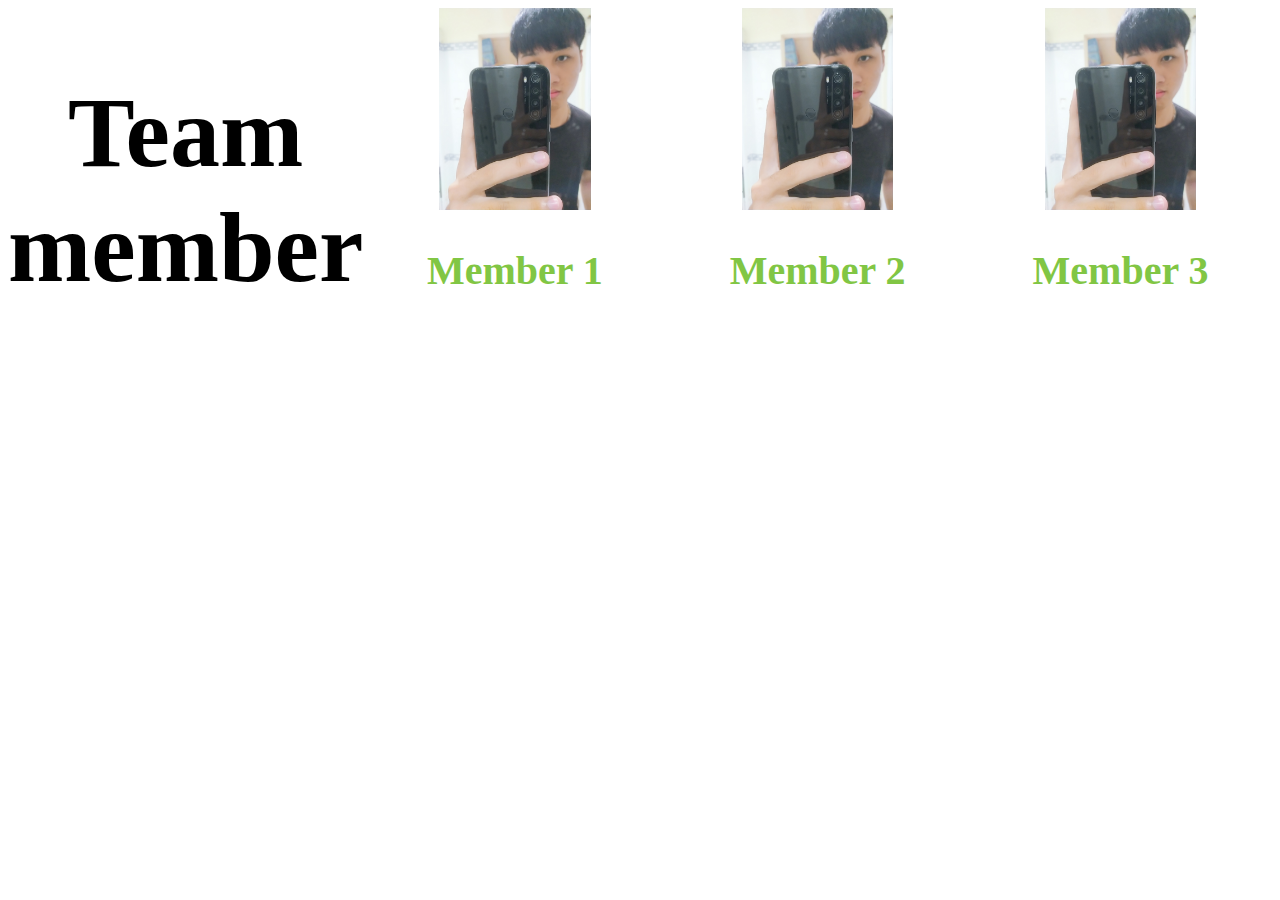
==== index.html @ ab459530 "Initial commit" ====
<!DOCTYPE html>
<html lang="en">
<head>
    <meta charset="UTF-8">
    <meta http-equiv="X-UA-Compatible" content="IE=edge">
    <meta name="viewport" content="width=device-width, initial-scale=1.0">
	<title>Team member</title>
    <link rel="stylesheet" href="/styles.css">
</head>
<body>
	<div class="wrapper">
		<h1>Team member</h1>
		<div class="team">
			<div class="member">
				<div class="member-img">
					<img src="./img/namlehoai.jpg"  usemap="#member1">
					<map name="member1">
					<area shape="rect" coords="81,4,177,87" href="./members/namlehoai.html" title="Le Hoai Nam">
				</map>
				</div>
				<h2> Member 1 </h2>
				
			</div>
			<div class="member">
				<div class="member-img">
					<img src="./img/namlehoai.jpg" usemap="#member2">
					<map name="member2">
					<area shape="rect" coords="60,15,200,186" href="./members/namlehoai.html" title="Le Hoai Nam"> 
					</map>
				</div>
				<h2> Member 2</h2>
				
			</div>
			<div class="member">
				<div class="member-img">
					<img src="./img/namlehoai.jpg" usemap="#member3">
					<map name="member3">
					<area shape="rect" coords="60,15,200,186" href="./members/namlehoai.html" title="Le Hoai Nam"> 
					</map>
				</div>
				<h2> Member 3</h2>
				
			</div>
		</div>
	</div>
</body>
</html>
---- styles.css ----
.wrapper h1{
    font-family: 'Allura', cursive;
    font-size: 100px;
    margin-bottom: 60px;
    text-align: center;
}

.team{
    display:flex;
    text-align: center;
    width: auto;
    justify-content: center;

}

.member{
	width: 33.33%;
	float: left;
	padding-left: 0px;
}
.member h2{
    color: #81c644;
    font-size: 40px;
}

.member img{
    width: 50%;

}

.member-image{
    width: 10%;
    display: inline-flex ;

}

/* .info{
    margin-left: 200px;
    margin-bottom: 800px;
} */

.wrapper{
    display: flex;
}

.info{
    display: inline-block;

}
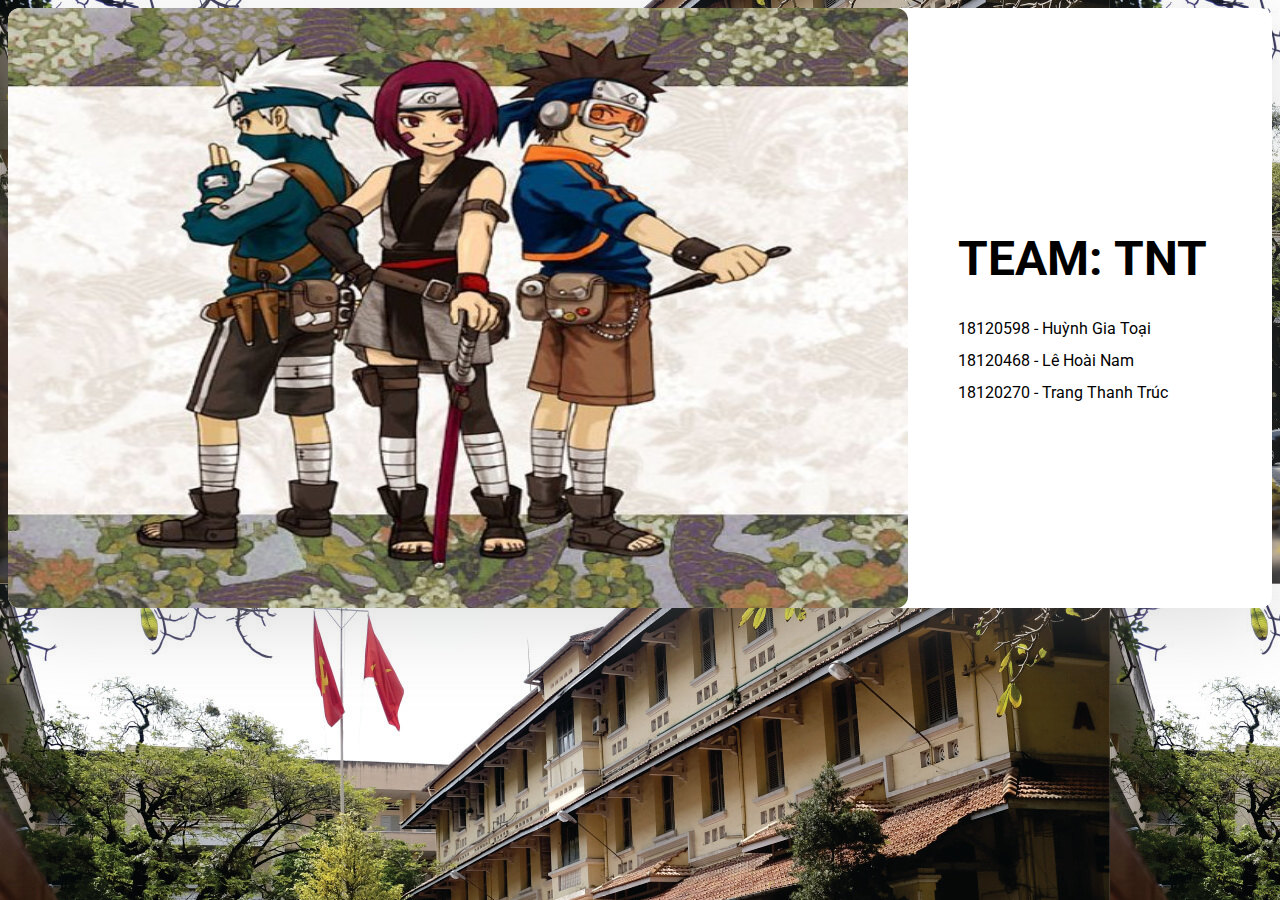
==== commit 6da01f5f: "team page" ====
--- a/index.html
+++ b/index.html
@@ -6,42 +6,26 @@
     <meta name="viewport" content="width=device-width, initial-scale=1.0">
 	<title>Team member</title>
     <link rel="stylesheet" href="/styles.css">
-</head>
+	<link rel="stylesheet" href="https://cdnjs.cloudflare.com/ajax/libs/font-awesome/6.0.0-beta2/css/all.min.css" integrity="sha512-YWzhKL2whUzgiheMoBFwW8CKV4qpHQAEuvilg9FAn5VJUDwKZZxkJNuGM4XkWuk94WCrrwslk8yWNGmY1EduTA==" crossorigin="anonymous" referrerpolicy="no-referrer" /></head>
 <body>
-	<div class="wrapper">
-		<h1>Team member</h1>
-		<div class="team">
-			<div class="member">
-				<div class="member-img">
-					<img src="./img/namlehoai.jpg"  usemap="#member1">
-					<map name="member1">
-					<area shape="rect" coords="81,4,177,87" href="./members/namlehoai.html" title="Le Hoai Nam">
-				</map>
-				</div>
-				<h2> Member 1 </h2>
-				
-			</div>
-			<div class="member">
-				<div class="member-img">
-					<img src="./img/namlehoai.jpg" usemap="#member2">
-					<map name="member2">
-					<area shape="rect" coords="60,15,200,186" href="./members/namlehoai.html" title="Le Hoai Nam"> 
-					</map>
-				</div>
-				<h2> Member 2</h2>
-				
-			</div>
-			<div class="member">
-				<div class="member-img">
-					<img src="./img/namlehoai.jpg" usemap="#member3">
-					<map name="member3">
-					<area shape="rect" coords="60,15,200,186" href="./members/namlehoai.html" title="Le Hoai Nam"> 
-					</map>
-				</div>
-				<h2> Member 3</h2>
-				
-			</div>
-		</div>
-	</div>
+    <div class="container">
+        <div class="team-img">
+            <img class="background" src="./images/team-image.jpg" alt="" usemap="#click">
+            <map name="click">
+                <area shape="rect" coords="0,0,400,600" alt="member1" href="#">
+                <area shape="rect" coords="400,0,600,600" alt="member2" href="#">
+                <area shape="rect" coords="600,0,900,600" alt="member3" href="#">
+            </map>
+        </div>
+        <div class="team-info">
+
+            <h1>TEAM: TNT</h1>
+            <ul class="list">
+                <li><i class="fas fa-user-graduate"></i> 18120598 - Huỳnh Gia Toại</li>
+                <li><i class="fas fa-user-graduate"></i> 18120468 - Lê Hoài Nam</li>
+                <li><i class="fas fa-user-graduate"></i> 18120270 - Trang Thanh Trúc</li>
+            </ul>
+        </div>
+    </div>
 </body>
 </html>--- a/styles.css
+++ b/styles.css
@@ -1,52 +1,60 @@
-.wrapper h1{
-    font-family: 'Allura', cursive;
-    font-size: 100px;
-    margin-bottom: 60px;
+@import url("https://fonts.googleapis.com/css?family=Heebo:300,400,700,900|Roboto:300,400,500,700");
+body {
+    background-image: url('./images/background.jpg');
+
+    font-size: 16px;
+    font-family: "Roboto", sans-serif;
+    font-weight: normal;
     text-align: center;
-}
-
-.team{
-    display:flex;
-    text-align: center;
-    width: auto;
-    justify-content: center;
 
 }
 
-.member{
-	width: 33.33%;
-	float: left;
-	padding-left: 0px;
-}
-.member h2{
-    color: #81c644;
-    font-size: 40px;
+.container {
+    position: relative;
+    display: flex;
+    align-items: center;
+    border-radius: 12px;
+    background: #fff;
+    text-align: left;
+    box-shadow: 0px 20px 80px 0px rgba(153, 153, 153, 0.3);
+    box-sizing: border-box;
 }
 
-.member img{
-    width: 50%;
 
-}
-
-.member-image{
-    width: 10%;
-    display: inline-flex ;
-
-}
-
-/* .info{
-    margin-left: 200px;
-    margin-bottom: 800px;
-} */
-
-.wrapper{
-    display: flex;
-}
-
-.info{
-    display: inline-block;
-
+h1 {
+    font-size: 48px;
+    text-transform: uppercase;
 }
 
 
 
+.team-img {
+    text-align: center;
+    width: 900px;
+    height: 600px;
+    margin-right: 50px;
+}
+
+.team-img img {
+    border-radius: 12px;
+    height: 100%;
+    width: 100%;
+}
+
+
+
+
+
+.list {
+    list-style: none;
+    padding: 0;
+}
+
+.list li {
+    font-size: 16px;
+    margin-bottom: 13px;
+}
+
+
+
+
